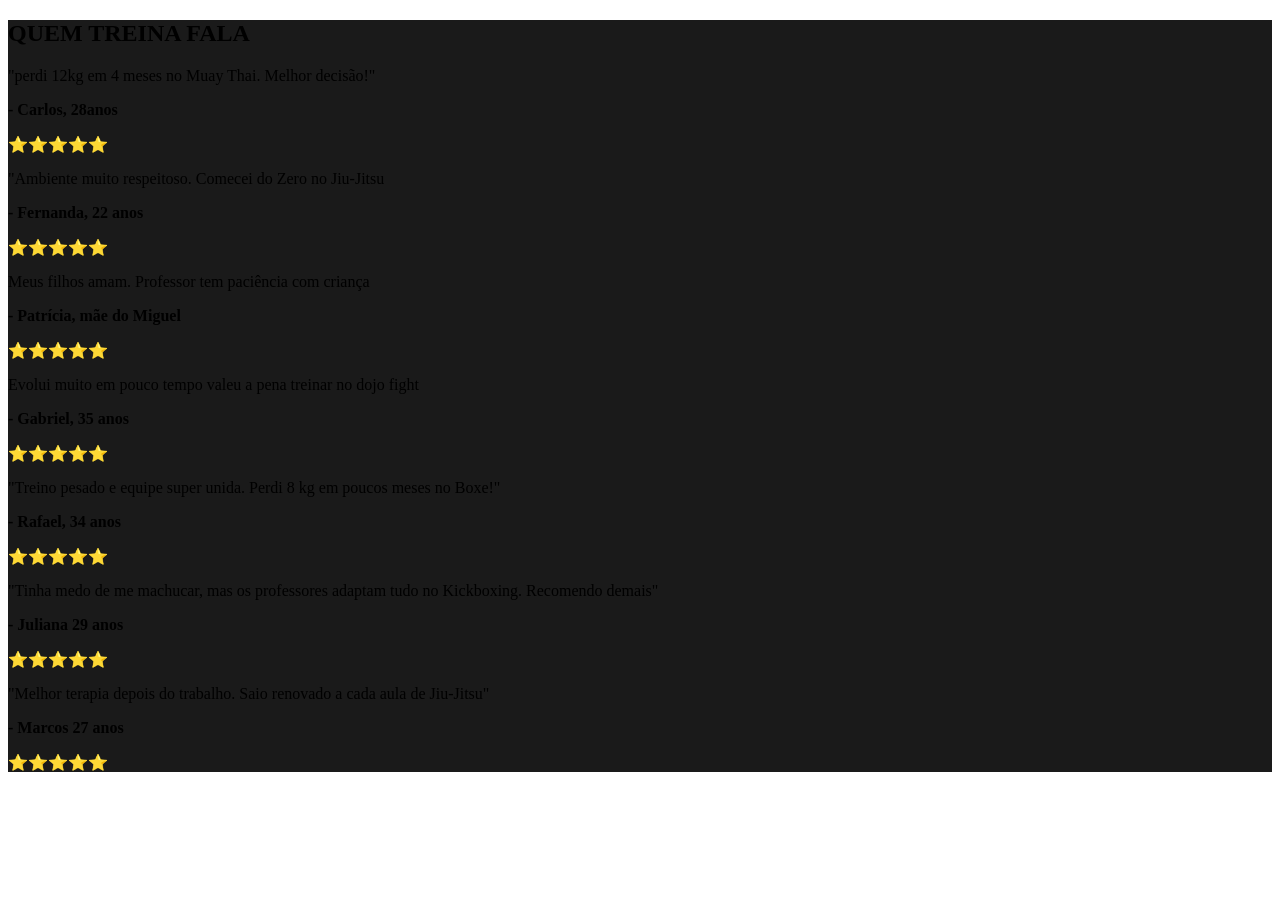
==== depoimentos.html @ 8433ecc4 "Add files via upload" ====
<!DOCTYPE html>
<html lang="pt-br">
<head>
<meta charset="UTF-8">
<title>Dojo Fight - Academia de Lutas</title>

<link rel="stylesheet" type="text/css" href="comandos.css">
	
</head>

<body>

<section id="depoimentos" style="background:#1a1a1a;">
		<h2>QUEM TREINA FALA</h2>

		<div class="lutas">
         <div class="luta">
			 <p>"perdi 12kg em 4 meses no Muay Thai. Melhor decisão!"</p>
			 <p><b>- Carlos, 28anos</b></p>
			 <p>⭐⭐⭐⭐⭐</p>
			</div>
			
			<div class="luta">
				<p>"Ambiente muito respeitoso. Comecei do Zero no Jiu-Jitsu</p>
				<p><b>- Fernanda, 22 anos</b></p>
				<p>⭐⭐⭐⭐⭐</p>
                </div>
			
			<div class="luta">
				<p>Meus filhos amam. Professor tem paciência com criança</p>
				<p><b>- Patrícia, mãe do Miguel</b></p>
				<p>⭐⭐⭐⭐⭐</p>
			</div>

			<div class="luta">
				<p>Evolui muito em pouco tempo valeu a pena treinar no dojo fight</p>
				<p><b>- Gabriel, 35 anos</b></p>
				<p>⭐⭐⭐⭐⭐</p>
			</div>

            <div class="luta">
				<p>"Treino pesado e equipe super unida. Perdi 8 kg em poucos meses no Boxe!"</p>
				<p><b>- Rafael, 34 anos </b></p>
				<p>⭐⭐⭐⭐⭐</p>
			</div>

			<div class="luta">
				<p>"Tinha medo de me machucar, mas os professores adaptam tudo no Kickboxing. Recomendo demais"</p>
				<p><b>- Juliana 29 anos </b></p>
				<p>⭐⭐⭐⭐⭐</p>
			</div>


			
			<div class="luta">
				<p>"Melhor terapia depois do trabalho. Saio renovado a cada aula de Jiu-Jitsu"</p>
				<p><b>- Marcos 27 anos </b></p>
				<p>⭐⭐⭐⭐⭐</p>
			</div>

            

            



			
		</div>
		</section>
		</body>
		</html>
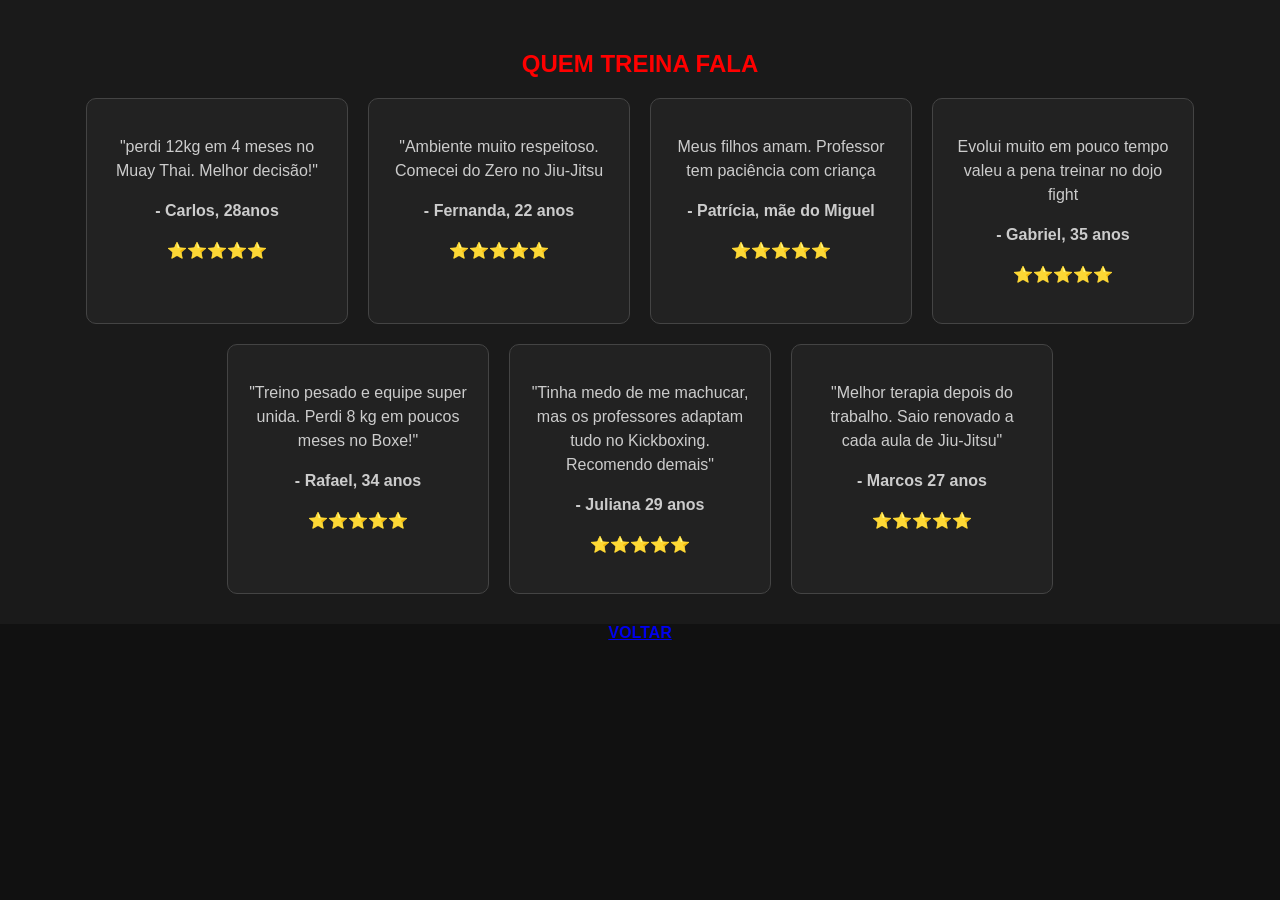
==== commit 546a742a: "Update depoimentos.html" ====
--- a/depoimentos.html
+++ b/depoimentos.html
@@ -68,5 +68,9 @@
 			
 		</div>
 		</section>
+
+	<center> <a href="index.html"> <b> VOLTAR </b> </a> </center>
+	
+	
 		</body>
-		</html>+		</html>
--- a/comandos.css
+++ b/comandos.css
@@ -0,0 +1,114 @@
+body {
+    background: #111;
+    color: white;
+    font-family: Arial;
+    margin: 0;
+}
+
+header {
+    background: #1c1c1c;
+    text-align: center;
+    padding: 25px;
+    border-bottom: 3px solid red;
+}
+
+h1 {
+    color: red;
+    font-size: 40px;
+}
+
+h2 {
+    color: red;
+}
+
+nav {
+    background: #222;
+    padding: 15px;
+    text-align: center;
+}
+
+nav a {
+    color: white;
+    text-decoration: none;
+    margin: 15px;
+}
+
+nav a:hover {
+    color: red;
+}
+
+.banner {
+    padding: 70px 20px;
+    text-align: center;
+    background: linear-gradient(#0009, #000c),
+    url("https://encrypted-tbn0.gstatic.com/images?q=tbn:ANd9GcRuLCtvr9835fqsNhNUP7BVa1IV0KZ9Hw3M3Fi5B-CFSA&s=10");
+    background-size: cover;
+    background-position: center;
+}
+
+.banner h2 {
+    font-size: 35px;
+    color: white;
+}
+
+.banner p {
+    font-size: 18px;
+}
+
+.botao {
+    display: inline-block;
+    background: red;
+    color: white;
+    padding: 14px 25px;
+    text-decoration: none;
+    border-radius: 6px;
+    margin-top: 15px;
+}
+
+.botao:hover {
+    background: darkred;
+}
+
+section {
+    padding: 30px 20px;
+    text-align: center;
+}
+
+.lutas {
+    display: flex;
+    justify-content: center;
+    gap: 20px;
+    flex-wrap: wrap;
+}
+
+.luta {
+    background: #222;
+    border: 1px solid #444;
+    border-radius: 10px;
+    padding: 20px;
+    width: 220px;
+}
+
+.luta:hover {
+    border-color: red;
+}
+
+.luta p {
+    color: #ccc;
+    line-height: 1.5;
+}
+
+.beneficio {
+    background: #222;
+    margin: 15px auto;
+    padding: 15px;
+    max-width: 600px;
+    border-radius: 8px;
+}
+
+footer {
+    background: #1c1c1c;
+    text-align: center;
+    padding: 20px;
+    border-top: 2px solid red;
+}
